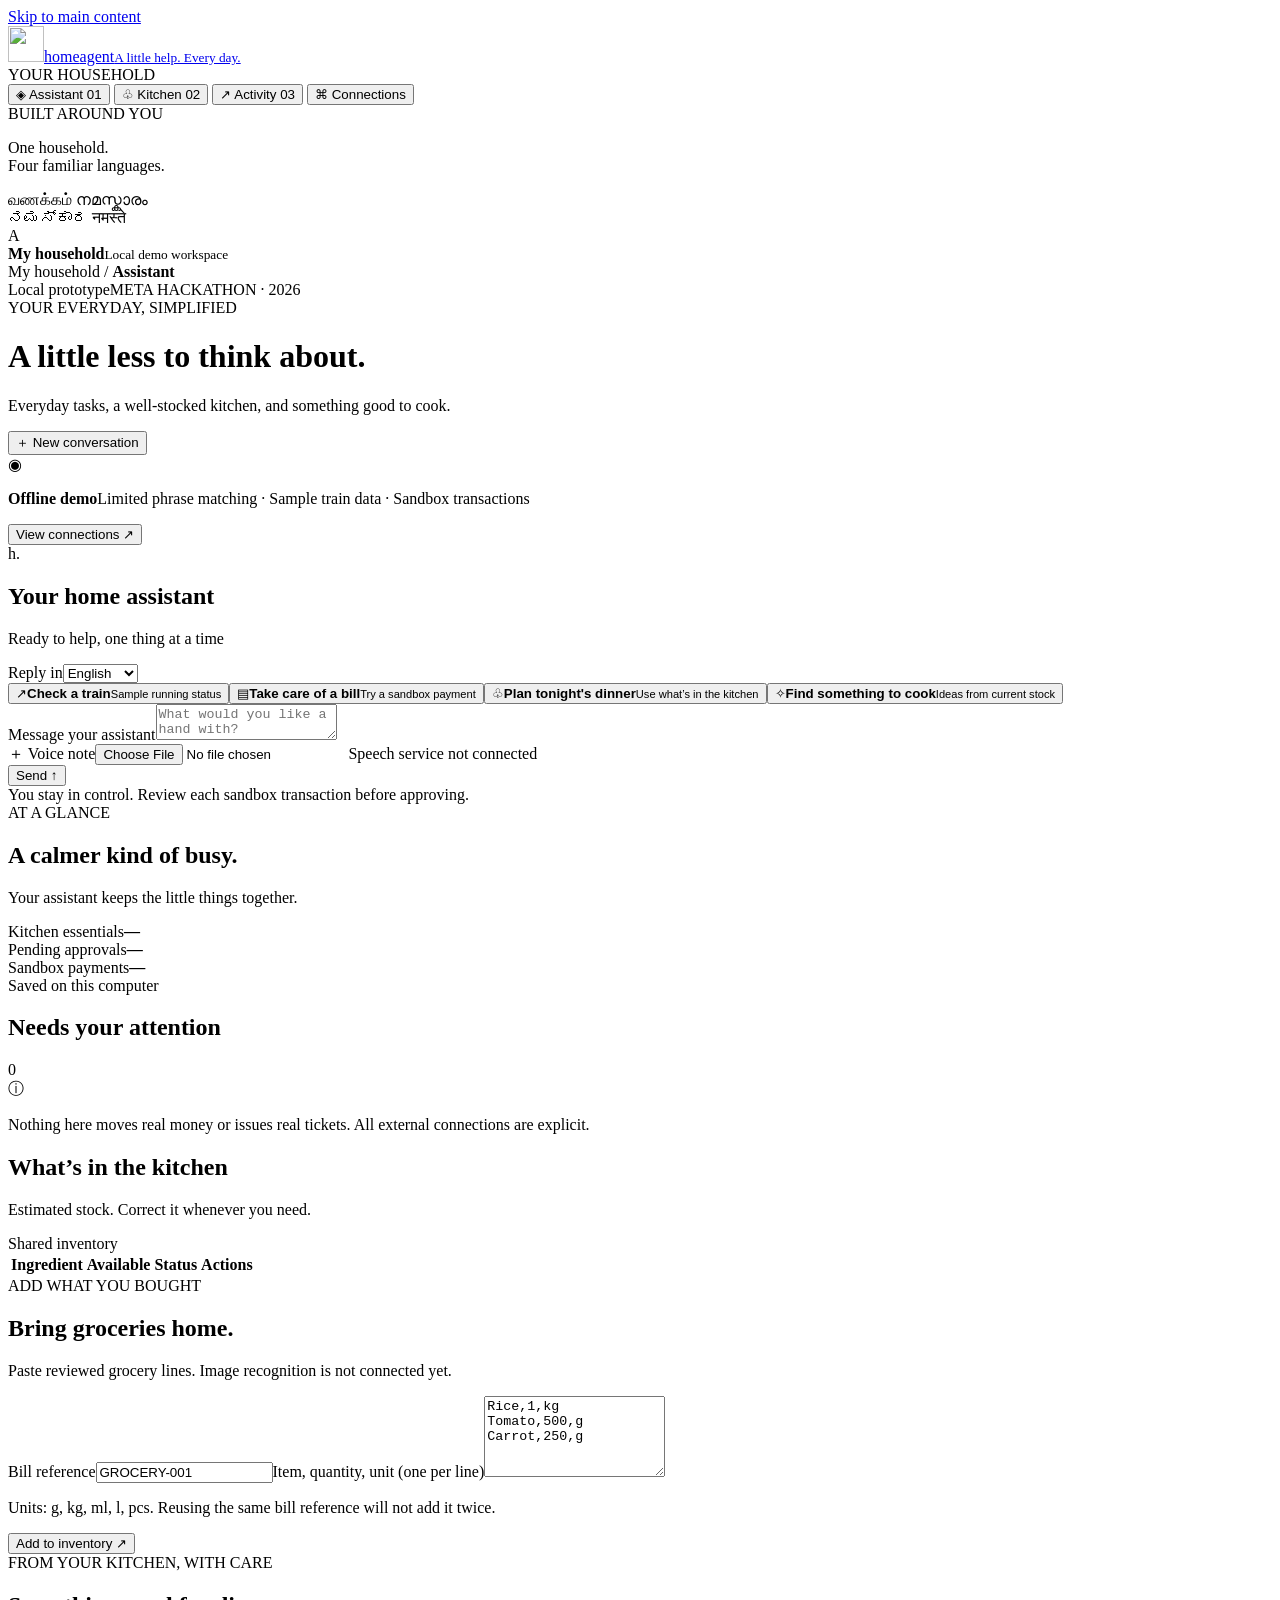
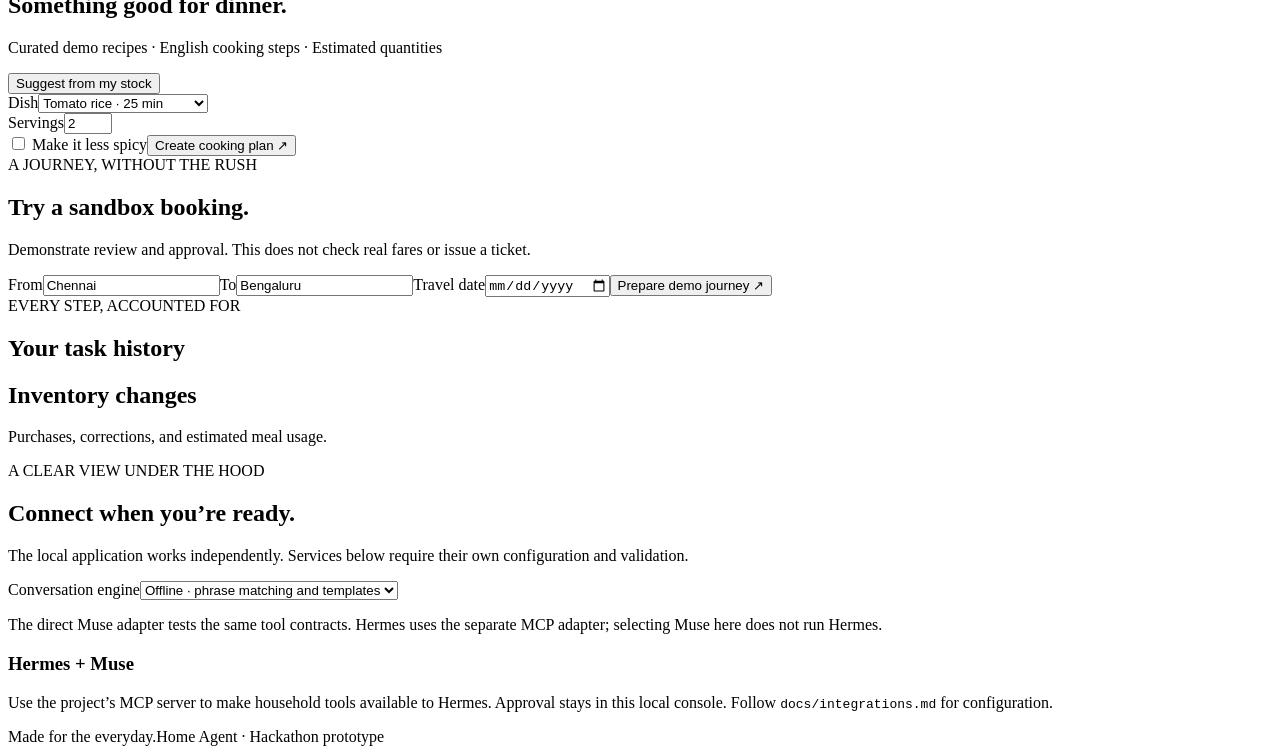
==== web/index.html @ 52893436 "feat: add local browser demo for household tasks and kitchen workflows" ====
<!doctype html>
<html lang="en">
  <head>
    <meta charset="utf-8" />
    <meta name="viewport" content="width=device-width,initial-scale=1" />
    <meta
      name="description"
      content="Home Agent: a transparent local demo for everyday tasks, cooking, and kitchen inventory."
    />
    <title>Home Agent · Your everyday assistant</title>
    <link rel="icon" href="/favicon.svg" type="image/svg+xml" />
    <link rel="stylesheet" href="/styles.css" />
    <script src="/app.js" defer></script>
  </head>
  <body>
    <a class="skip-link" href="#main">Skip to main content</a>
    <aside class="sidebar">
      <a class="brand" href="/"
        ><img src="/favicon.svg" alt="" width="36" height="36" /><span
          >home<span class="brand-light">agent</span
          ><small>A little help. Every day.</small></span
        ></a
      >
      <div class="workspace-label">YOUR HOUSEHOLD</div>
      <nav aria-label="Main navigation">
        <button
          class="nav-item active"
          data-view="assistant"
          aria-current="page"
        >
          <span aria-hidden="true">◈</span> Assistant
          <span class="nav-tag">01</span>
        </button>
        <button class="nav-item" data-view="kitchen">
          <span aria-hidden="true">♧</span> Kitchen
          <span class="nav-tag">02</span>
        </button>
        <button class="nav-item" data-view="activity">
          <span aria-hidden="true">↗</span> Activity
          <span class="nav-tag">03</span>
        </button>
        <button class="nav-item" data-view="connections">
          <span aria-hidden="true">⌘</span> Connections
        </button>
      </nav>
      <div class="sidebar-note">
        <span class="small-label">BUILT AROUND YOU</span>
        <p>One household.<br />Four familiar languages.</p>
        <div class="script-line" lang="ta">
          வணக்கம் <span lang="ml">നമസ്കാരം</span>
        </div>
        <div class="script-line" lang="kn">
          ನಮಸ್ಕಾರ <span lang="hi">नमस्ते</span>
        </div>
      </div>
      <div class="sidebar-bottom">
        <span class="avatar">A</span>
        <div>
          <strong>My household</strong><small>Local demo workspace</small>
        </div>
        <span class="status-dot" aria-hidden="true"></span>
      </div>
    </aside>
    <div class="shell">
      <header class="topbar">
        <div class="breadcrumb">
          My household <span>/</span> <strong id="breadcrumb">Assistant</strong>
        </div>
        <div class="topbar-right">
          <span class="local-pill"
            ><span class="status-dot"></span> Local prototype</span
          ><span class="hackathon-label">META HACKATHON · 2026</span>
        </div>
      </header>
      <main id="main" tabindex="-1">
        <div class="page-heading">
          <div>
            <div class="eyebrow">YOUR EVERYDAY, SIMPLIFIED</div>
            <h1 id="page-title">A little less to think about.</h1>
            <p id="page-description">
              Everyday tasks, a well-stocked kitchen, and something good to
              cook.
            </p>
          </div>
          <button class="button secondary" id="new-chat">
            ＋ New conversation
          </button>
        </div>
        <div class="mode-banner">
          <span class="mode-icon" aria-hidden="true">◉</span>
          <p>
            <strong id="mode-title">Offline demo</strong
            ><span id="mode-description"
              >Limited phrase matching · Sample train data · Sandbox
              transactions</span
            >
          </p>
          <button class="text-button" data-view="connections">
            View connections ↗
          </button>
        </div>

        <section id="view-assistant" class="view active" aria-label="Assistant">
          <div class="assistant-layout">
            <section class="chat-panel panel">
              <div class="panel-heading">
                <div class="assistant-identity">
                  <span class="agent-avatar">h.</span>
                  <div>
                    <h2>Your home assistant</h2>
                    <p id="conversation-mode">
                      Ready to help, one thing at a time
                    </p>
                  </div>
                </div>
                <div class="language-control">
                  <label for="language">Reply in</label
                  ><select id="language" aria-label="Reply language">
                    <option value="en">English</option>
                    <option value="ta">தமிழ்</option>
                    <option value="ml">മലയാളം</option>
                    <option value="kn">ಕನ್ನಡ</option>
                    <option value="hi">हिन्दी</option>
                  </select>
                </div>
              </div>
              <div
                class="chat-log"
                id="chat-log"
                role="log"
                aria-live="polite"
                aria-label="Conversation"
              ></div>
              <div class="starter-grid" id="starters">
                <button class="starter" data-prompt="train">
                  <span aria-hidden="true">↗</span
                  ><strong>Check a train</strong
                  ><small>Sample running status</small></button
                ><button class="starter" data-prompt="bill">
                  <span aria-hidden="true">▤</span
                  ><strong>Take care of a bill</strong
                  ><small>Try a sandbox payment</small></button
                ><button class="starter" data-prompt="recipe">
                  <span aria-hidden="true">♧</span
                  ><strong>Plan tonight's dinner</strong
                  ><small>Use what’s in the kitchen</small></button
                ><button class="starter" data-prompt="suggest">
                  <span aria-hidden="true">✧</span
                  ><strong>Find something to cook</strong
                  ><small>Ideas from current stock</small>
                </button>
              </div>
              <form id="message-form" class="composer">
                <label class="sr-only" for="message"
                  >Message your assistant</label
                ><textarea
                  id="message"
                  rows="2"
                  placeholder="What would you like a hand with?"
                  maxlength="4000"
                  required
                ></textarea>
                <div class="composer-bottom">
                  <div class="composer-tools">
                    <label
                      class="audio-button"
                      for="audio-file"
                      title="Transcribe using a connected Indic speech service"
                      >＋ <span>Voice note</span
                      ><input
                        type="file"
                        id="audio-file"
                        accept="audio/*"
                        class="sr-only" /></label
                    ><span class="small-muted" id="speech-note"
                      >Speech service not connected</span
                    >
                  </div>
                  <button class="send-button" id="send-message" type="submit">
                    Send <span aria-hidden="true">↑</span>
                  </button>
                </div>
              </form>
              <div class="chat-footer">
                You stay in control. Review each sandbox transaction before
                approving.
              </div>
            </section>
            <aside class="context-column" aria-label="Household overview">
              <section class="overview-card">
                <span class="small-label">AT A GLANCE</span>
                <h2>A calmer kind of busy.</h2>
                <p>Your assistant keeps the little things together.</p>
                <div class="overview-stat">
                  <span>Kitchen essentials</span
                  ><strong id="inventory-count">—</strong>
                </div>
                <div class="overview-stat">
                  <span>Pending approvals</span
                  ><strong id="approval-count">—</strong>
                </div>
                <div class="overview-stat">
                  <span>Sandbox payments</span
                  ><strong id="payment-count">—</strong>
                </div>
                <div class="overview-foot">Saved on this computer</div>
              </section>
              <section class="panel compact-panel">
                <div class="section-title">
                  <h2>Needs your attention</h2>
                  <span id="pending-count" class="count-badge">0</span>
                </div>
                <div id="attention-list"></div>
              </section>
              <div class="honesty-note">
                <span aria-hidden="true">ⓘ</span>
                <p>
                  Nothing here moves real money or issues real tickets. All
                  external connections are explicit.
                </p>
              </div>
            </aside>
          </div>
        </section>

        <section id="view-kitchen" class="view" aria-label="Kitchen">
          <div class="kitchen-layout">
            <section class="panel inventory-panel">
              <div class="panel-heading">
                <div>
                  <h2>What’s in the kitchen</h2>
                  <p>Estimated stock. Correct it whenever you need.</p>
                </div>
                <span class="pill">Shared inventory</span>
              </div>
              <div class="table-wrap">
                <table>
                  <thead>
                    <tr>
                      <th scope="col">Ingredient</th>
                      <th scope="col">Available</th>
                      <th scope="col">Status</th>
                      <th scope="col"><span class="sr-only">Actions</span></th>
                    </tr>
                  </thead>
                  <tbody id="inventory-body"></tbody>
                </table>
              </div>
            </section>
            <section class="panel form-panel">
              <span class="small-label">ADD WHAT YOU BOUGHT</span>
              <h2>Bring groceries home.</h2>
              <p>
                Paste reviewed grocery lines. Image recognition is not connected
                yet.
              </p>
              <form id="receipt-form">
                <label for="receipt-reference">Bill reference</label
                ><input
                  id="receipt-reference"
                  value="GROCERY-001"
                  required
                  maxlength="100"
                /><label for="receipt-text"
                  >Item, quantity, unit
                  <span class="small-muted">(one per line)</span></label
                ><textarea
                  id="receipt-text"
                  rows="5"
                  required
                  maxlength="10000"
                >
Rice,1,kg
Tomato,500,g
Carrot,250,g</textarea
                >
                <p class="field-hint">
                  Units: g, kg, ml, l, pcs. Reusing the same bill reference will
                  not add it twice.
                </p>
                <button class="button primary" type="submit">
                  Add to inventory <span aria-hidden="true">↗</span>
                </button>
              </form>
            </section>
          </div>
          <section class="panel cooking-panel">
            <div class="panel-heading">
              <div>
                <span class="small-label">FROM YOUR KITCHEN, WITH CARE</span>
                <h2>Something good for dinner.</h2>
                <p>
                  Curated demo recipes · English cooking steps · Estimated
                  quantities
                </p>
              </div>
              <button class="button secondary" id="suggest-dishes">
                Suggest from my stock
              </button>
            </div>
            <form id="recipe-form" class="recipe-form">
              <div>
                <label for="recipe">Dish</label
                ><select id="recipe">
                  <option value="tomato-rice">Tomato rice · 25 min</option>
                  <option value="dal">Simple dal · 35 min</option>
                  <option value="upma">Vegetable upma · 20 min</option>
                </select>
              </div>
              <div>
                <label for="servings">Servings</label
                ><input
                  type="number"
                  id="servings"
                  value="2"
                  min="1"
                  max="12"
                  required
                />
              </div>
              <label class="check-label"
                ><input type="checkbox" id="less-spicy" /> Make it less
                spicy</label
              ><button class="button primary" type="submit">
                Create cooking plan ↗
              </button>
            </form>
            <div id="kitchen-results"></div>
          </section>
        </section>

        <section id="view-activity" class="view" aria-label="Activity">
          <div class="activity-layout">
            <section class="panel form-panel">
              <span class="small-label">A JOURNEY, WITHOUT THE RUSH</span>
              <h2>Try a sandbox booking.</h2>
              <p>
                Demonstrate review and approval. This does not check real fares
                or issue a ticket.
              </p>
              <form id="booking-form">
                <label for="origin">From</label
                ><input
                  id="origin"
                  value="Chennai"
                  required
                  maxlength="80"
                /><label for="destination">To</label
                ><input
                  id="destination"
                  value="Bengaluru"
                  required
                  maxlength="80"
                /><label for="travel-date">Travel date</label
                ><input type="date" id="travel-date" required /><button
                  class="button primary"
                  type="submit"
                >
                  Prepare demo journey ↗
                </button>
              </form>
            </section>
            <section class="panel form-panel">
              <div class="section-title">
                <div>
                  <span class="small-label">EVERY STEP, ACCOUNTED FOR</span>
                  <h2>Your task history</h2>
                </div>
              </div>
              <div id="task-history"></div>
            </section>
          </div>
          <section class="panel form-panel">
            <h2>Inventory changes</h2>
            <p>Purchases, corrections, and estimated meal usage.</p>
            <div id="event-history"></div>
          </section>
        </section>

        <section id="view-connections" class="view" aria-label="Connections">
          <section class="panel form-panel">
            <span class="small-label">A CLEAR VIEW UNDER THE HOOD</span>
            <h2>Connect when you’re ready.</h2>
            <p>
              The local application works independently. Services below require
              their own configuration and validation.
            </p>
            <div id="connections-list"></div>
            <div class="engine-control">
              <label for="engine">Conversation engine</label
              ><select id="engine">
                <option value="offline">
                  Offline · phrase matching and templates
                </option>
                <option value="muse">
                  Meta Model API · requires local key
                </option>
              </select>
              <p class="field-hint">
                The direct Muse adapter tests the same tool contracts. Hermes
                uses the separate MCP adapter; selecting Muse here does not run
                Hermes.
              </p>
            </div>
            <div class="setup-note">
              <h3>Hermes + Muse</h3>
              <p>
                Use the project’s MCP server to make household tools available
                to Hermes. Approval stays in this local console. Follow
                <code>docs/integrations.md</code> for configuration.
              </p>
            </div>
          </section>
        </section>
      </main>
      <footer class="page-footer">
        <span>Made for the everyday.</span
        ><span>Home Agent · Hackathon prototype</span>
      </footer>
    </div>
    <div id="toast" role="status" aria-live="polite" hidden></div>
    <dialog id="approval-dialog">
      <form method="dialog">
        <button class="dialog-close" aria-label="Close">×</button>
      </form>
      <span class="small-label">YOUR APPROVAL MATTERS</span>
      <h2>Review this sandbox action.</h2>
      <p id="approval-description"></p>
      <p class="sandbox-warning">
        This uses a local simulator. No real money or ticket is involved.
      </p>
      <div class="dialog-actions">
        <button class="button secondary" id="dismiss-approval">Go back</button
        ><button class="button primary" id="confirm-approval">
          Approve sandbox action
        </button>
      </div>
    </dialog>
    <dialog id="stock-dialog">
      <form method="dialog">
        <button class="dialog-close" aria-label="Close">×</button>
      </form>
      <h2>Correct kitchen stock</h2>
      <form id="stock-form">
        <label for="stock-name">Ingredient</label
        ><input id="stock-name" readonly /><label for="stock-quantity"
          >Actual quantity</label
        ><input
          id="stock-quantity"
          type="number"
          min="0"
          max="1000000"
          step="any"
          required
        /><label for="stock-unit">Unit</label><input id="stock-unit" readonly />
        <p class="field-hint">
          This records a correction while preserving the change history.
        </p>
        <button class="button primary" type="submit">Save correction</button>
      </form>
    </dialog>
  </body>
</html>
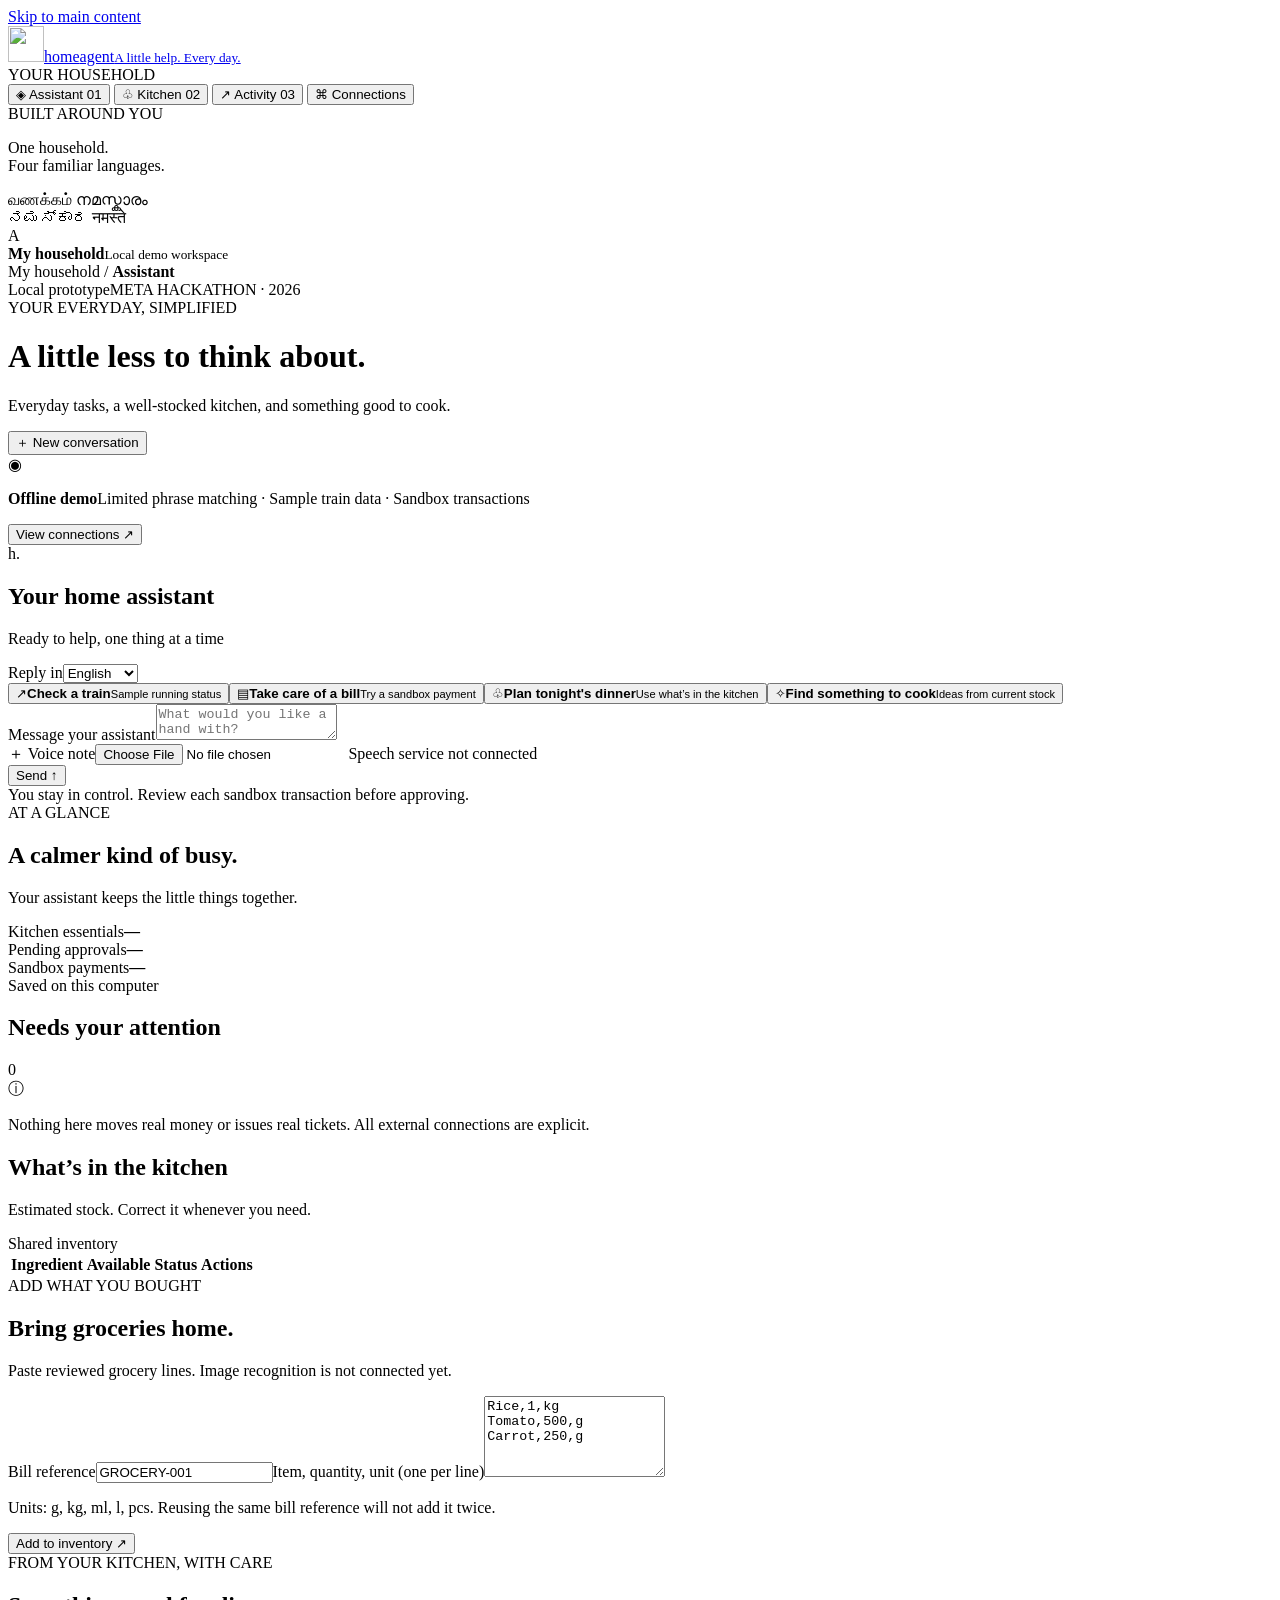
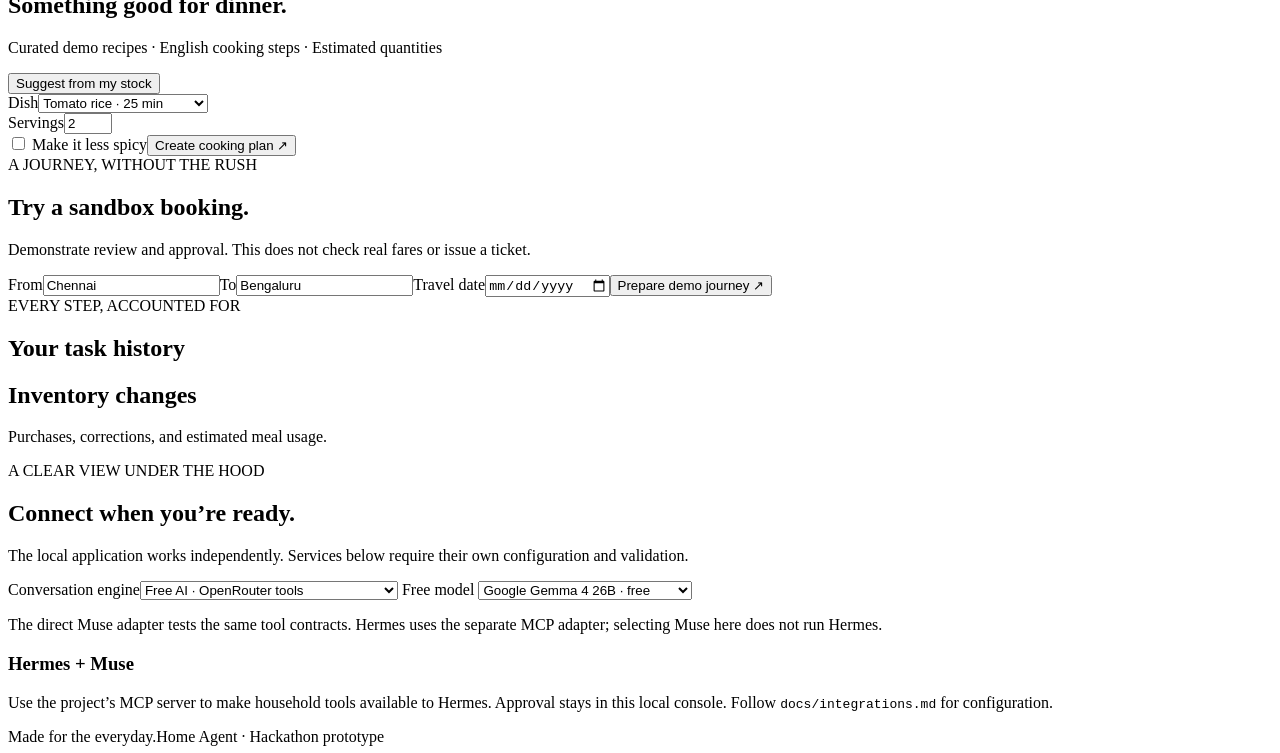
==== commit 90525140: "feat: deploy executable Python website with free-model controls" ====
--- a/web/index.html
+++ b/web/index.html
@@ -56,7 +56,7 @@
       <div class="sidebar-bottom">
         <span class="avatar">A</span>
         <div>
-          <strong>My household</strong><small>Local demo workspace</small>
+          <strong>My household</strong><small id="workspace-description">Local demo workspace</small>
         </div>
         <span class="status-dot" aria-hidden="true"></span>
       </div>
@@ -68,7 +68,7 @@
         </div>
         <div class="topbar-right">
           <span class="local-pill"
-            ><span class="status-dot"></span> Local prototype</span
+            ><span class="status-dot"></span> <span id="runtime-label">Local prototype</span></span
           ><span class="hackathon-label">META HACKATHON · 2026</span>
         </div>
       </header>
@@ -203,7 +203,7 @@
                   <span>Sandbox payments</span
                   ><strong id="payment-count">—</strong>
                 </div>
-                <div class="overview-foot">Saved on this computer</div>
+                <div class="overview-foot" id="storage-label">Saved on this computer</div>
               </section>
               <section class="panel compact-panel">
                 <div class="section-title">
@@ -381,7 +381,7 @@
           <section class="panel form-panel">
             <span class="small-label">A CLEAR VIEW UNDER THE HOOD</span>
             <h2>Connect when you’re ready.</h2>
-            <p>
+            <p id="connections-description">
               The local application works independently. Services below require
               their own configuration and validation.
             </p>
@@ -389,6 +389,7 @@
             <div class="engine-control">
               <label for="engine">Conversation engine</label
               ><select id="engine">
+                <option value="openrouter">Free AI · OpenRouter tools</option>
                 <option value="offline">
                   Offline · phrase matching and templates
                 </option>
@@ -396,7 +397,14 @@
                   Meta Model API · requires local key
                 </option>
               </select>
-              <p class="field-hint">
+                <label for="model-select">Free model</label>
+                <select id="model-select">
+                  <option value="google/gemma-4-26b-a4b-it:free">Google Gemma 4 26B · free</option>
+                  <option value="openrouter/free">Automatic · available free model</option>
+                  <option value="google/gemma-4-31b-it:free">Google Gemma 4 31B · free</option>
+                  <option value="nvidia/nemotron-3-super-120b-a12b:free">NVIDIA Nemotron 3 Super · free</option>
+                </select>
+              <p class="field-hint" id="engine-hint">
                 The direct Muse adapter tests the same tool contracts. Hermes
                 uses the separate MCP adapter; selecting Muse here does not run
                 Hermes.
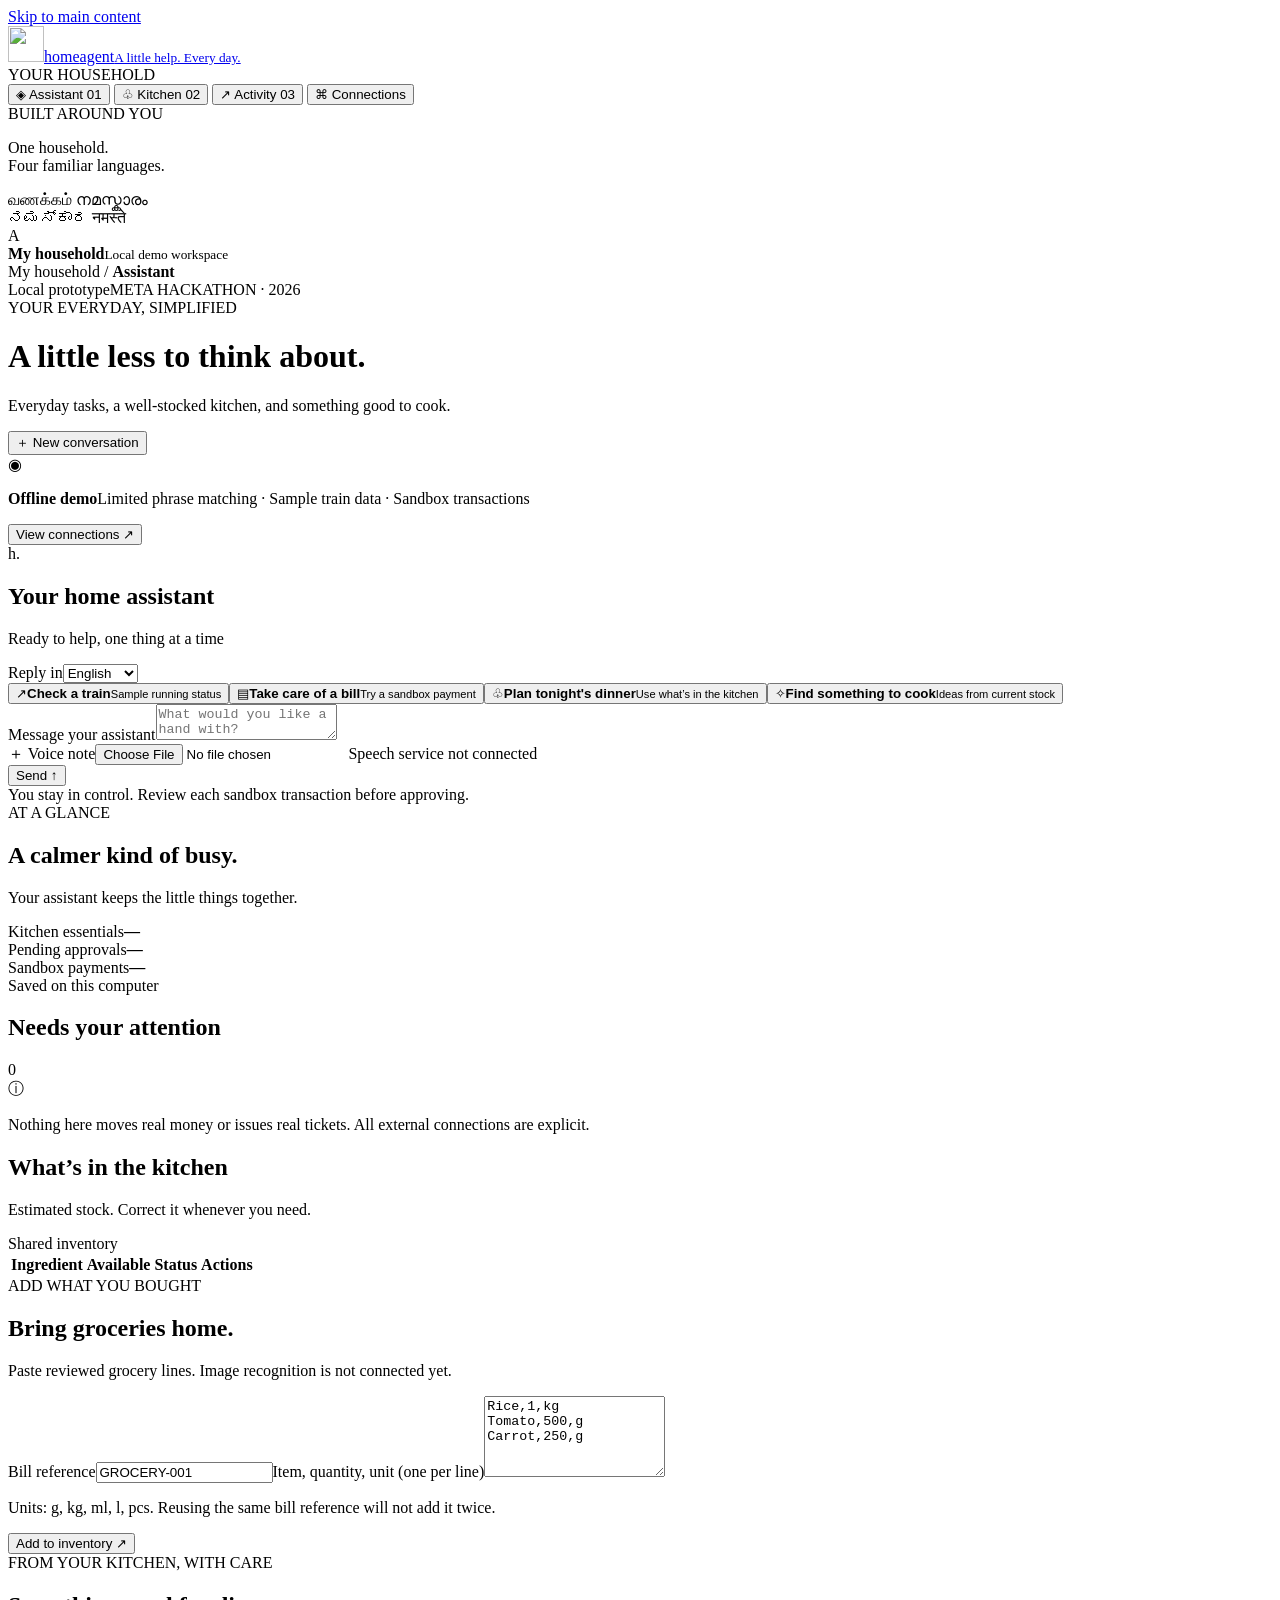
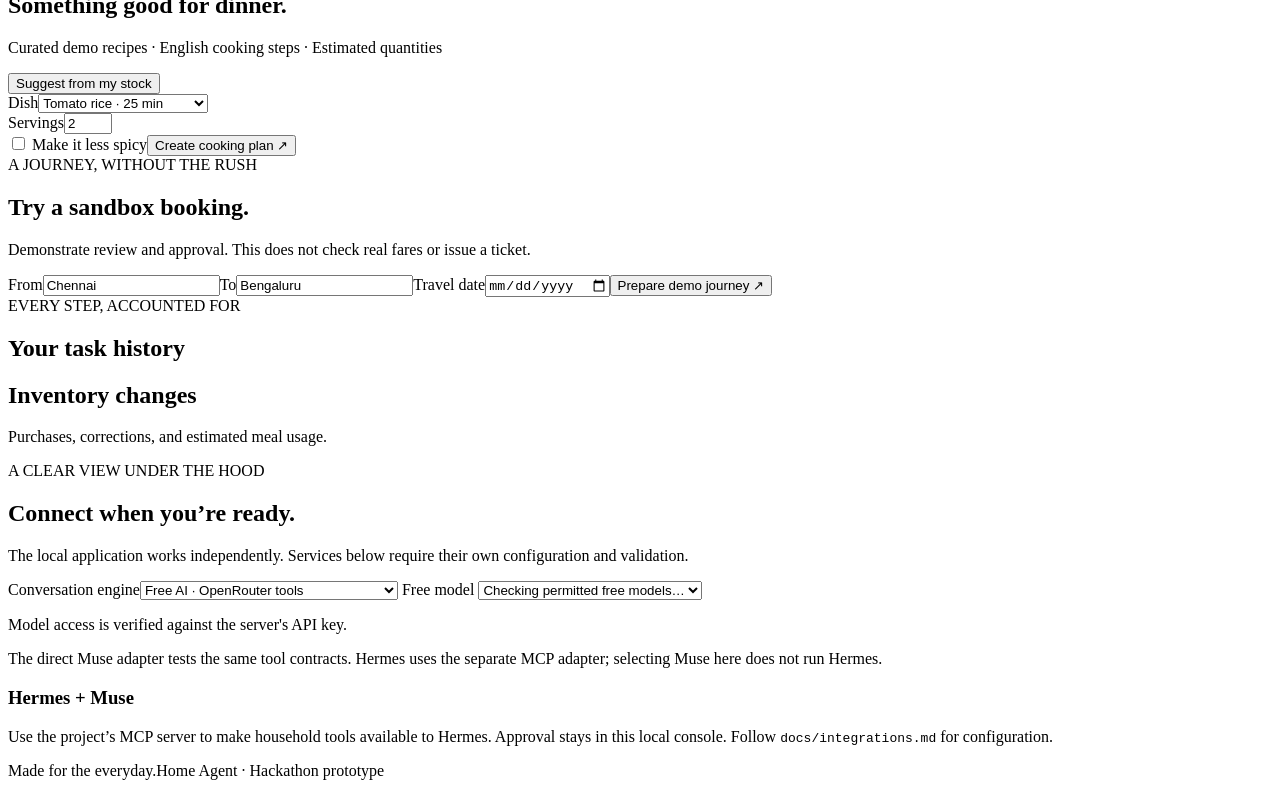
==== commit b10aea86: "fix: offer only free models permitted by the OpenRouter key" ====
--- a/web/index.html
+++ b/web/index.html
@@ -399,11 +399,9 @@
               </select>
                 <label for="model-select">Free model</label>
                 <select id="model-select">
-                  <option value="google/gemma-4-26b-a4b-it:free">Google Gemma 4 26B · free</option>
-                  <option value="openrouter/free">Automatic · available free model</option>
-                  <option value="google/gemma-4-31b-it:free">Google Gemma 4 31B · free</option>
-                  <option value="nvidia/nemotron-3-super-120b-a12b:free">NVIDIA Nemotron 3 Super · free</option>
+                  <option value="">Checking permitted free models…</option>
                 </select>
+                <p class="field-hint" id="model-access-note">Model access is verified against the server's API key.</p>
               <p class="field-hint" id="engine-hint">
                 The direct Muse adapter tests the same tool contracts. Hermes
                 uses the separate MCP adapter; selecting Muse here does not run
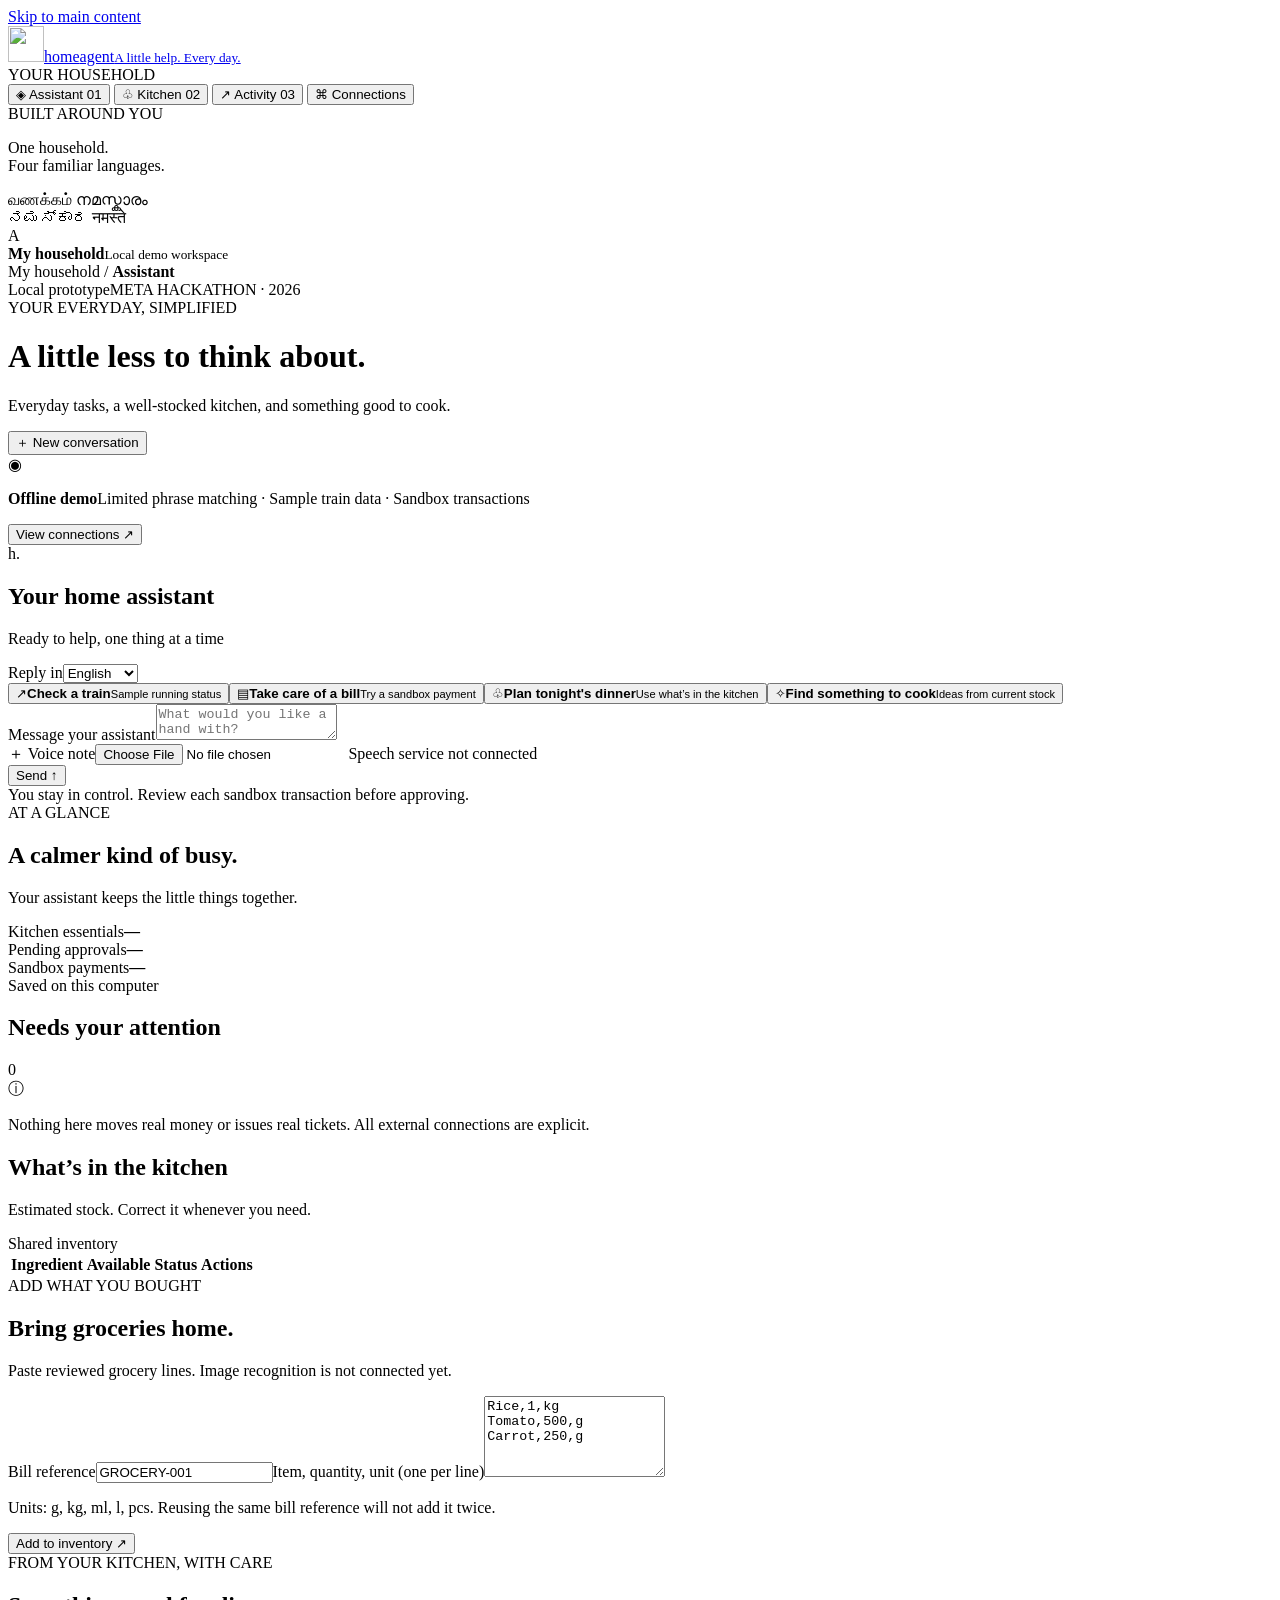
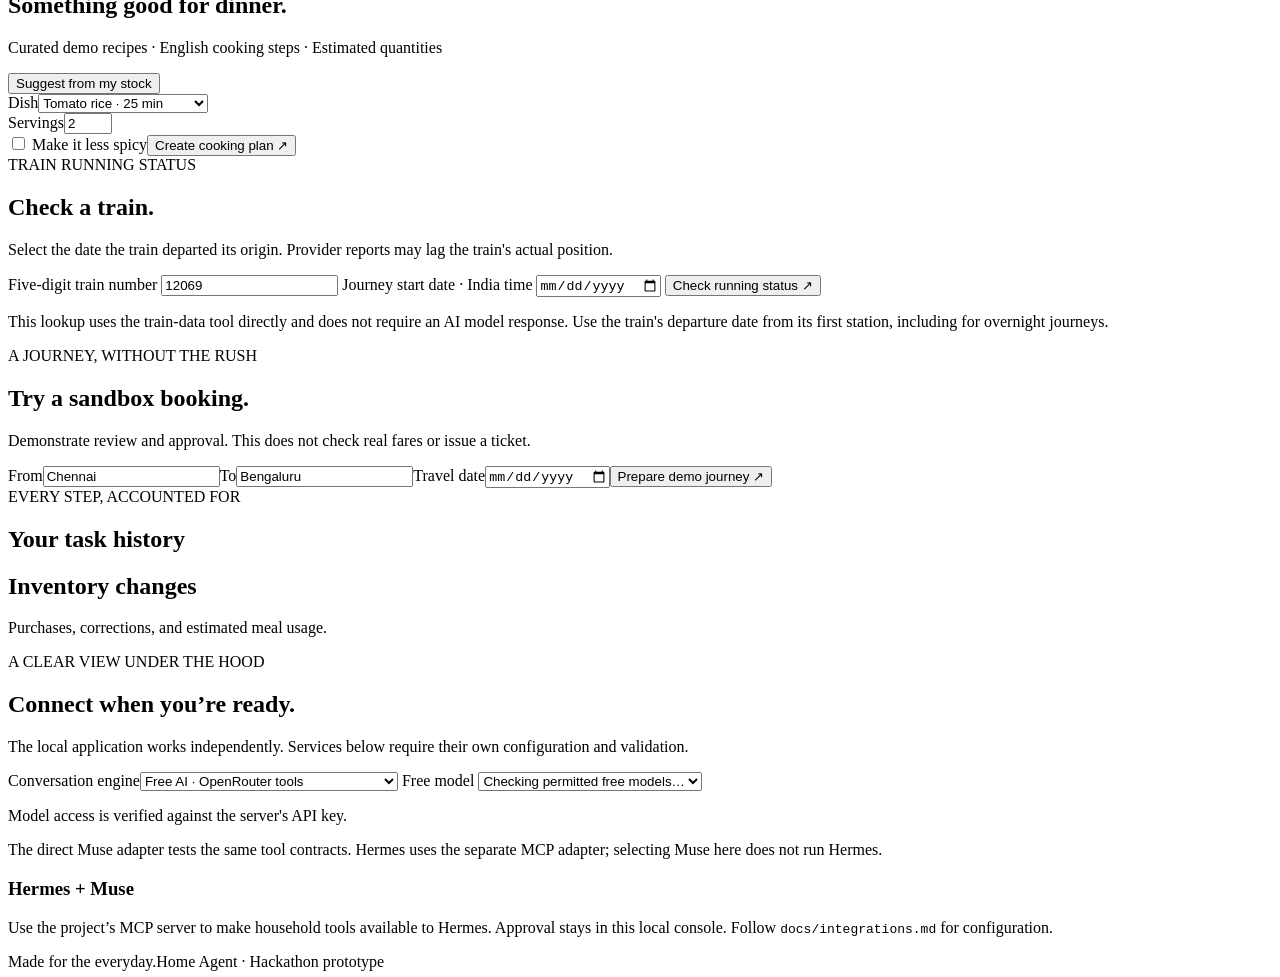
==== commit ddcad123: "feat: connect RailRadar train reports and direct lookup" ====
--- a/web/index.html
+++ b/web/index.html
@@ -135,7 +135,7 @@
                 <button class="starter" data-prompt="train">
                   <span aria-hidden="true">↗</span
                   ><strong>Check a train</strong
-                  ><small>Sample running status</small></button
+                  ><small id="train-starter-note">Sample running status</small></button
                 ><button class="starter" data-prompt="bill">
                   <span aria-hidden="true">▤</span
                   ><strong>Take care of a bill</strong
@@ -330,6 +330,20 @@
         </section>
 
         <section id="view-activity" class="view" aria-label="Activity">
+          <section class="panel form-panel">
+            <span class="small-label">TRAIN RUNNING STATUS</span>
+            <h2>Check a train.</h2>
+            <p id="train-feed-note">Select the date the train departed its origin. Provider reports may lag the train's actual position.</p>
+            <form id="train-form">
+              <label for="train-number">Five-digit train number</label>
+              <input id="train-number" value="12069" inputmode="numeric" pattern="[0-9]{5}" maxlength="5" required />
+              <label for="train-date">Journey start date · India time</label>
+              <input id="train-date" type="date" required />
+              <button class="button primary" type="submit">Check running status ↗</button>
+            </form>
+            <p class="field-hint">This lookup uses the train-data tool directly and does not require an AI model response. Use the train's departure date from its first station, including for overnight journeys.</p>
+            <div id="train-results" aria-live="polite"></div>
+          </section>
           <div class="activity-layout">
             <section class="panel form-panel">
               <span class="small-label">A JOURNEY, WITHOUT THE RUSH</span>
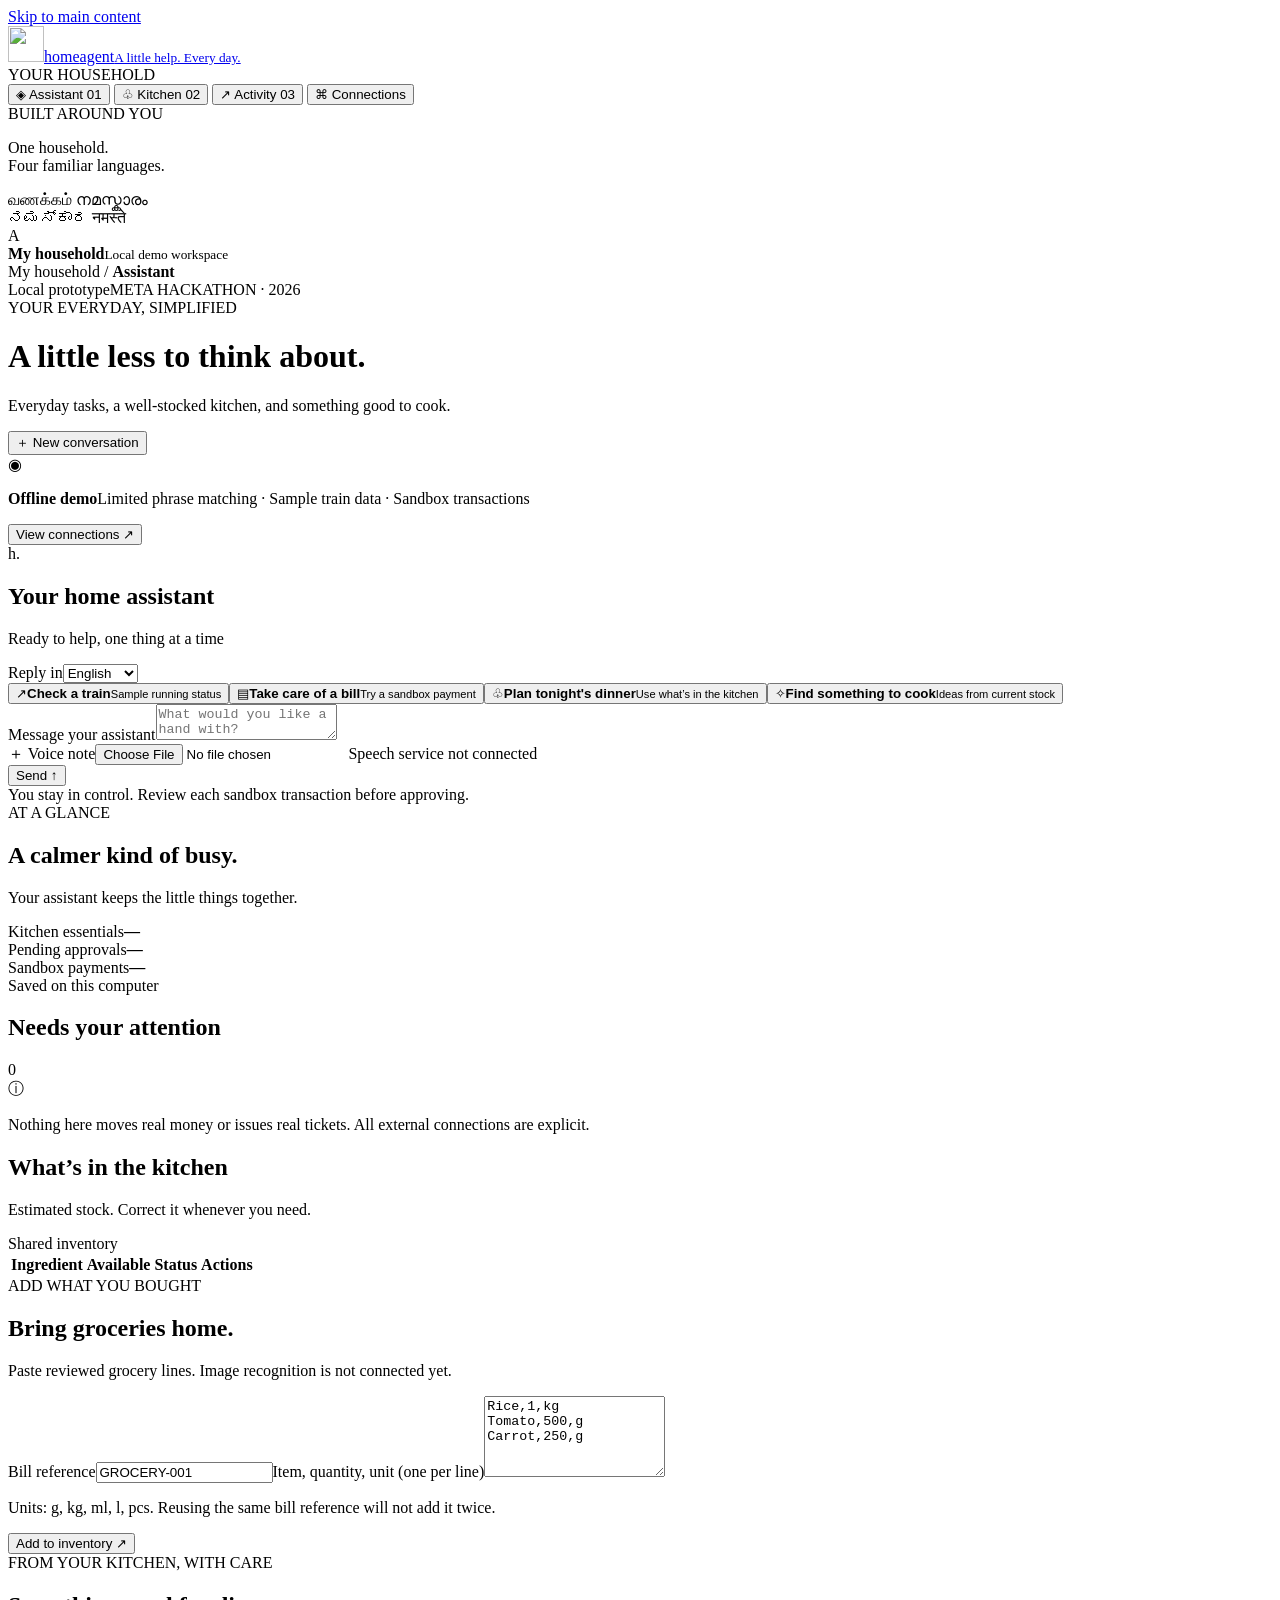
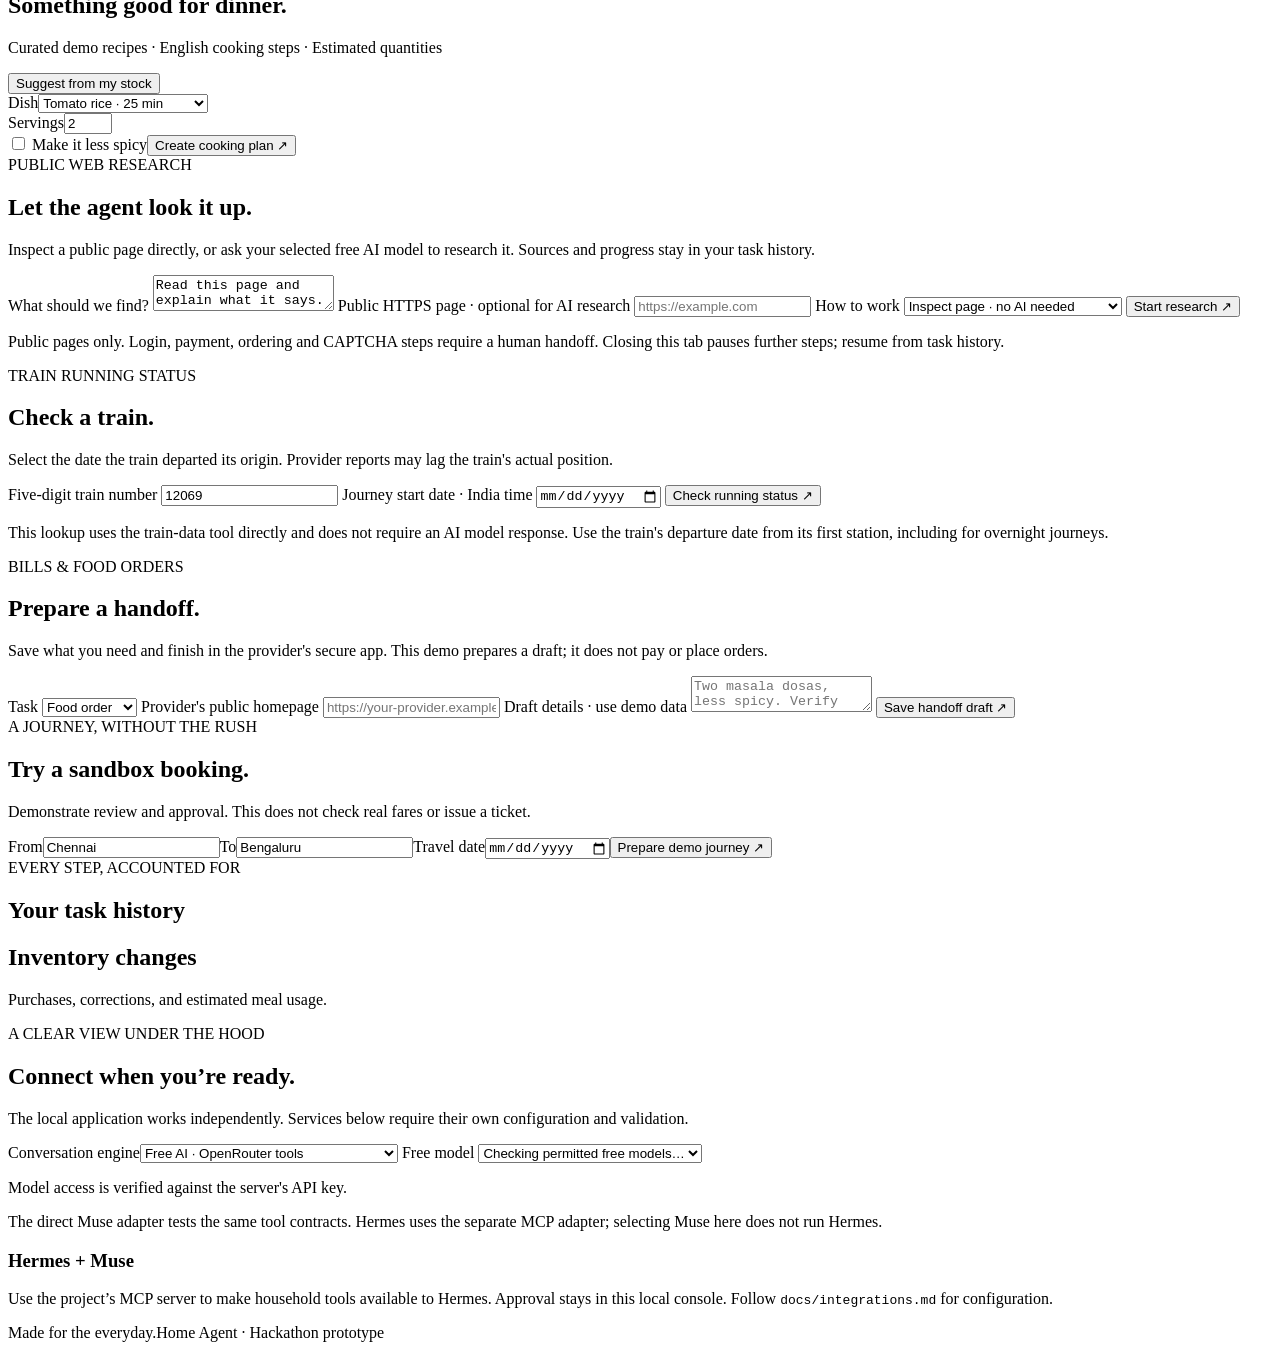
==== commit 30fb2ddf: "Ship resumable public research and manual checkout handoff drafts" ====
--- a/web/index.html
+++ b/web/index.html
@@ -331,6 +331,25 @@
 
         <section id="view-activity" class="view" aria-label="Activity">
           <section class="panel form-panel">
+            <span class="small-label">PUBLIC WEB RESEARCH</span>
+            <h2>Let the agent look it up.</h2>
+            <p>Inspect a public page directly, or ask your selected free AI model to research it. Sources and progress stay in your task history.</p>
+            <form id="research-form">
+              <label for="research-goal">What should we find?</label>
+              <textarea id="research-goal" maxlength="2000" required>Read this page and explain what it says.</textarea>
+              <label for="research-url">Public HTTPS page · optional for AI research</label>
+              <input id="research-url" type="url" placeholder="https://example.com" maxlength="2000" />
+              <label for="research-mode">How to work</label>
+              <select id="research-mode">
+                <option value="inspect">Inspect page · no AI needed</option>
+                <option value="agent">AI research · selected free model</option>
+              </select>
+              <button class="button primary" type="submit">Start research ↗</button>
+            </form>
+            <p id="research-note" class="field-hint">Public pages only. Login, payment, ordering and CAPTCHA steps require a human handoff. Closing this tab pauses further steps; resume from task history.</p>
+            <div id="research-results" aria-live="polite"></div>
+          </section>
+          <section class="panel form-panel">
             <span class="small-label">TRAIN RUNNING STATUS</span>
             <h2>Check a train.</h2>
             <p id="train-feed-note">Select the date the train departed its origin. Provider reports may lag the train's actual position.</p>
@@ -345,6 +364,21 @@
             <div id="train-results" aria-live="polite"></div>
           </section>
           <div class="activity-layout">
+            <section class="panel form-panel">
+              <span class="small-label">BILLS &amp; FOOD ORDERS</span>
+              <h2>Prepare a handoff.</h2>
+              <p>Save what you need and finish in the provider's secure app. This demo prepares a draft; it does not pay or place orders.</p>
+              <form id="handoff-form">
+                <label for="handoff-kind">Task</label>
+                <select id="handoff-kind"><option value="food">Food order</option><option value="bill">Bill payment</option></select>
+                <label for="handoff-url">Provider's public homepage</label>
+                <input id="handoff-url" type="url" placeholder="https://your-provider.example" required maxlength="2000" />
+                <label for="handoff-details">Draft details · use demo data</label>
+                <textarea id="handoff-details" required maxlength="1000" placeholder="Two masala dosas, less spicy. Verify availability and total with the restaurant."></textarea>
+                <button class="button primary" type="submit">Save handoff draft ↗</button>
+              </form>
+              <div id="handoff-results" aria-live="polite"></div>
+            </section>
             <section class="panel form-panel">
               <span class="small-label">A JOURNEY, WITHOUT THE RUSH</span>
               <h2>Try a sandbox booking.</h2>
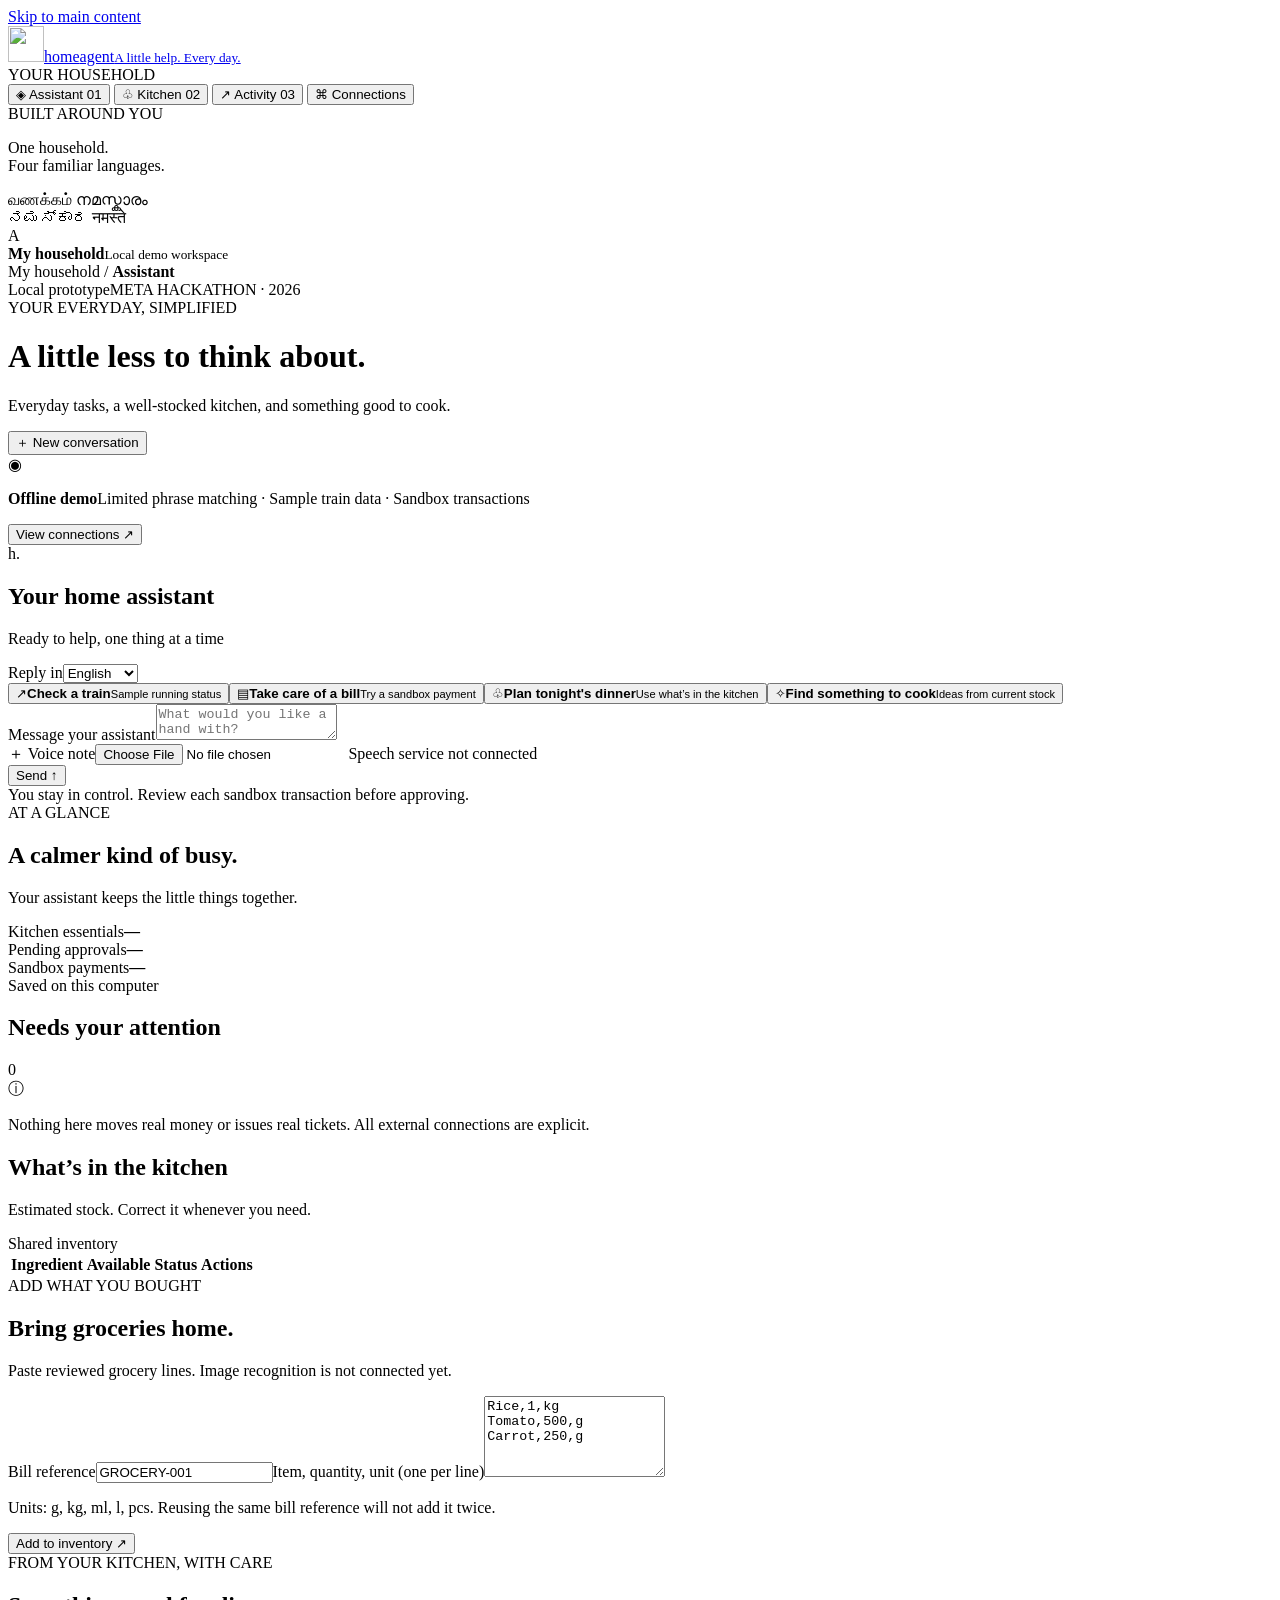
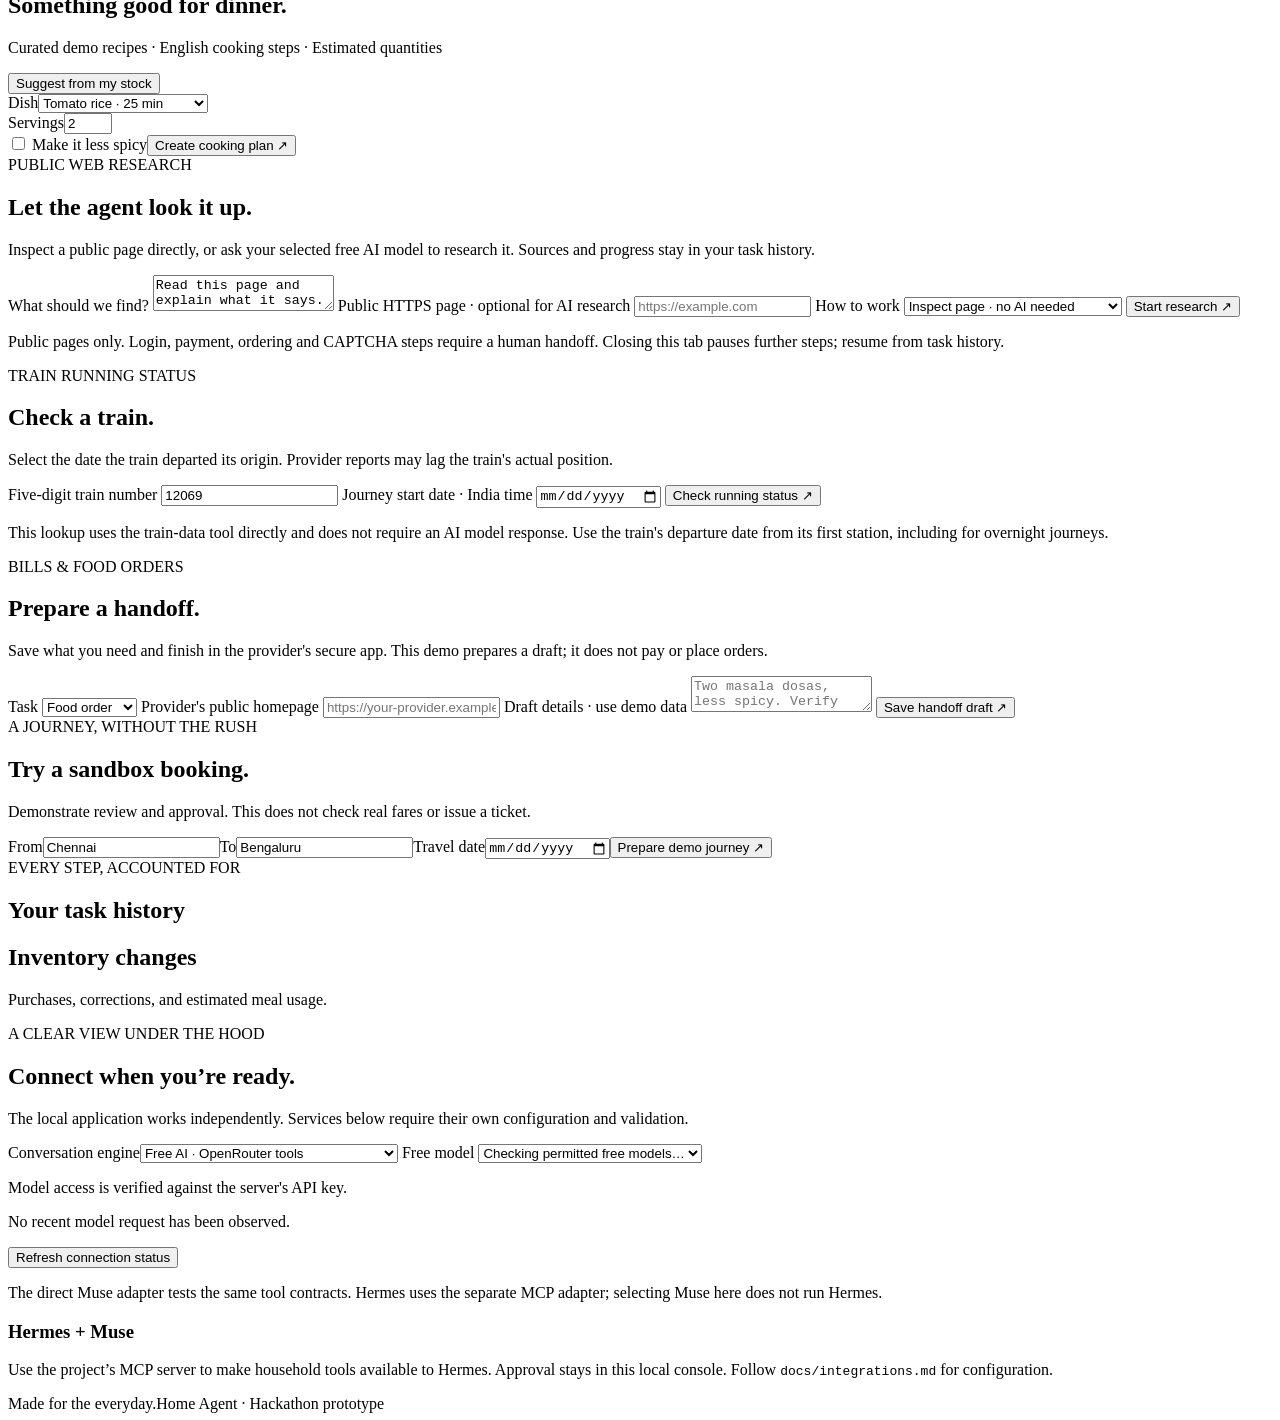
==== commit 1985e629: "feat: show observed inference availability separately from model access" ====
--- a/web/index.html
+++ b/web/index.html
@@ -450,6 +450,8 @@
                   <option value="">Checking permitted free models…</option>
                 </select>
                 <p class="field-hint" id="model-access-note">Model access is verified against the server's API key.</p>
+                <p class="field-hint" id="model-health-note" aria-live="polite">No recent model request has been observed.</p>
+                <button class="button secondary" id="refresh-connections" type="button">Refresh connection status</button>
               <p class="field-hint" id="engine-hint">
                 The direct Muse adapter tests the same tool contracts. Hermes
                 uses the separate MCP adapter; selecting Muse here does not run
